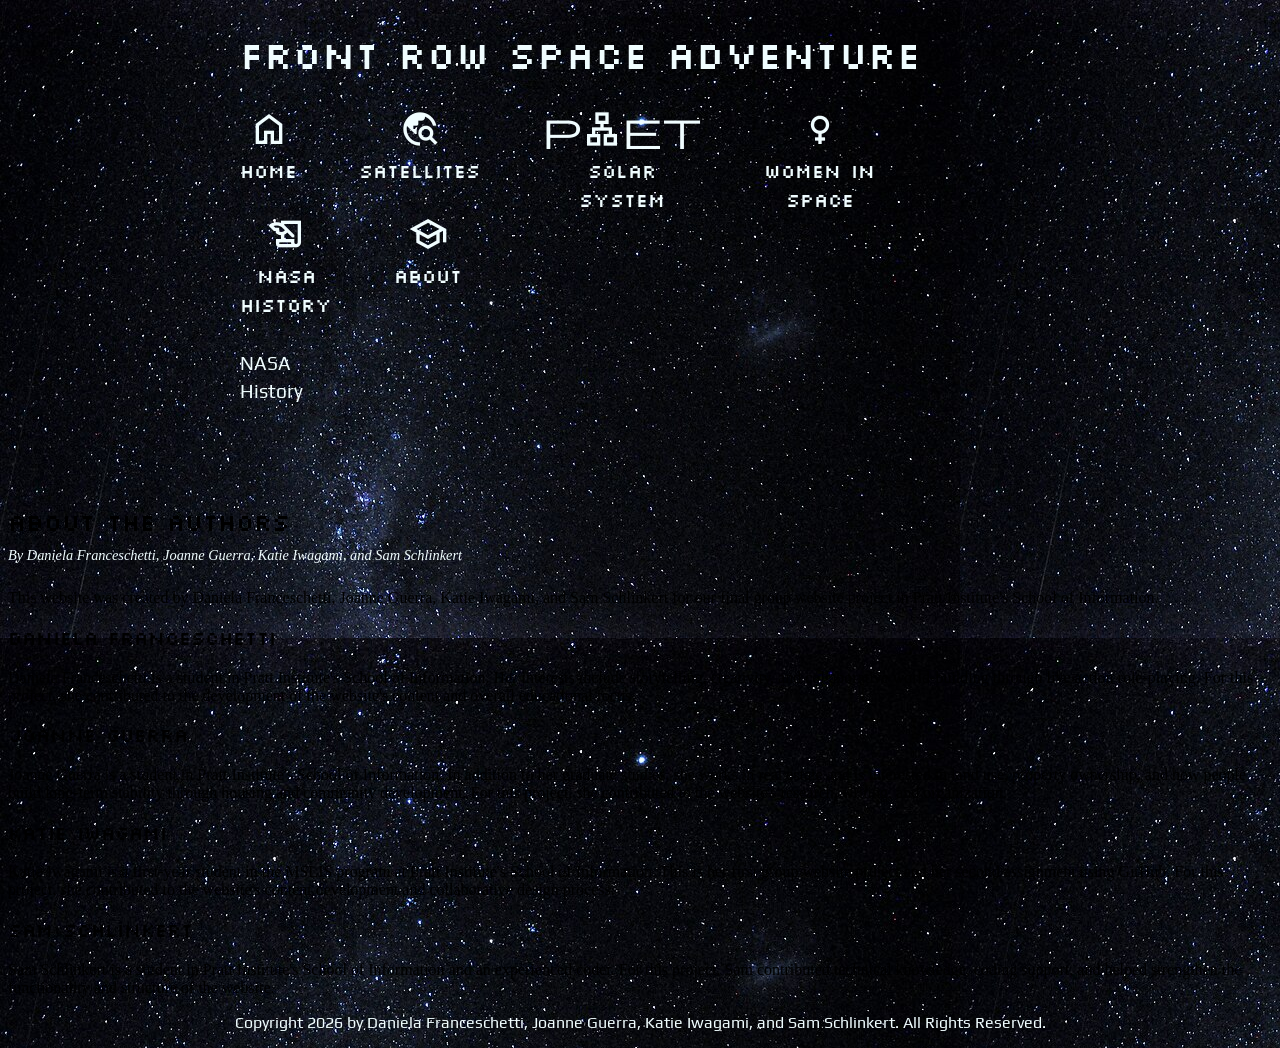
==== about.html @ 1d4fb904 "added about icon to top of menu" ====
<!DOCTYPE html>
<html lang="en">
<head>
    <meta charset="UTF-8">
    <meta name="viewport" content="width=device-width, initial-scale=1.0">
    <title>About the Authors</title>

    <link rel="preconnect" href="https://fonts.googleapis.com">
    <link rel="preconnect" href="https://fonts.gstatic.com" crossorigin>
    <link href="https://fonts.googleapis.com/css2?family=Play:wght@400;700&family=Silkscreen&display=swap" rel="stylesheet">

    <link rel="stylesheet" href="https://fonts.googleapis.com/css2?family=Material+Symbols+Outlined:opsz,wght,FILL,GRAD@20..48,100..700,0..1,-50..200&icon_names=female,globe_asia,history_edu,home,pets,planet,school,travel_explore">

    <link rel="stylesheet" href="style.css">
    <link rel="icon" type="image/x-icon" href="img/favicon.png">
</head>

<body>
    <div id="content">
        <h1>Front Row Space Adventure</h1>

     <div id="menu">
    <div class="menu-item">
        <a href="index.html">
            <span class="material-symbols-outlined">home</span>
            <br>
            Home
        </a>
    </div>

    <div class="menu-item">
        <a href="name.html">
            <span class="material-symbols-outlined">travel_explore</span>
            <br>
            Satellites
        </a>
    </div>

    <div class="menu-item">
        <a href="planets.html">
            <span class="material-symbols-outlined">planet</span>
            <br>
            Solar<br>System
        </a>
    </div>

    <div class="menu-item">
        <a href="women-in-space.html">
            <span class="material-symbols-outlined">female</span>
            <br>
            Women in<br>Space
        </a>
    </div>

    <div class="menu-item">
        <a href="history.html">
            <span class="material-symbols-outlined">history_edu</span>
            <br>
            NASA<br>History
        </a>
    </div>

    <div class="menu-item">
        <a href="about.html">
            <span class="material-symbols-outlined">school</span>
            <br>
            About
        </a>
    </div>
</div>
                    <br>
                    NASA<br>History
                </a>
            </div>
        </div>

        <h2>About the Authors</h2>
        <p class="byline">By Daniela Franceschetti, Joanne Guerra, Katie Iwagami, and Sam Schlinkert</p>

        <p>
            This website was created by Daniela Franceschetti, Joanne Guerra, Katie Iwagami, and Sam Schlinkert for our final group website project in Pratt Institute's School of Information.
        </p>

        <h3>Daniela Franceschetti</h3>
        <p>
            Daniela Franceschetti is a student in Pratt Institute's School of Information. Her interests include storytelling, creativity, and collaborative world-building through live action role-playing. For this project, she contributed to the development of the website's content and overall educational focus.
        </p>

        <h3>Joanne Guerra</h3>
        <p>
            Joanne Guerra is a student in Pratt Institute's School of Information. In addition to her graduate studies, she works in real estate and is interested in land use, property ownership, and how people build long-term stability through housing and community development. For this project, she contributed to the website's research, writing, and organization.
        </p>

        <h3>Katie Iwagami</h3>
        <p>
            Katie Iwagami is a first-year student in the MSLIS program at Pratt Institute's School of Information. This is her first group website project and her second assignment using GitHub. For this project, she contributed to the website's content development and collaborative design process.
        </p>

        <h3>Sam Schlinkert</h3>
        <p>
            Sam Schlinkert is a student in Pratt Institute's School of Information and an experienced coder. For this project, Sam contributed technical knowledge, coding support, and helped strengthen the functionality and structure of the website.
        </p>

        <p class="copyright">
            Copyright 2026 by Daniela Franceschetti, Joanne Guerra, Katie Iwagami, and Sam Schlinkert. All Rights Reserved.
        </p>
    </div>
</body>
</html>
---- style.css ----
/* 
    Note that we should validate our CSS with 
    https://jigsaw.w3.org/css-validator 
*/
body {
    background-image: url("img/night_sky.png");
}

.menu-item {
    display: inline-block;
    vertical-align: top;
    margin-right: 58px;
    text-align: center;
}

.menu-item a {
    color: #f0fdff !important;
    text-decoration: none;
    font-family: "Silkscreen", ui-monospace, 'Cascadia Code', 'Source Code Pro', Menlo, Consolas, 'DejaVu Sans Mono', monospace;
    font-weight: 400;
    font-style: normal;
}

#content {
    margin: 0px auto 100px auto;
    width: 800px;
    color: #f0fdff;
    font-size: 1.2em;
    font-family: "Play", "Courier Code", "Courier New", "Courier", ui-monospace, monospace;
    font-weight: 400;
    font-style: normal;
    line-height: 1.5;
}

h1, h2, h3, h4, h5, h6 {
    font-family: "Silkscreen", ui-monospace, 'Cascadia Code', 'Source Code Pro', Menlo, Consolas, 'DejaVu Sans Mono', monospace;
    font-weight: 400;
    font-style: normal;
}
a:link{
    color: #8ACE00;
}
a:visited{
    color:#FF46A2;
}
a:hover{
    color: #B6D4F1;
}
.material-symbols-outlined {
    font-variation-settings: "FILL" 0, "wght" 400, "GRAD" 0, "opsz" 24;
    font-size: 40px;
}
img {
    max-width: 100%;
    height: auto;
}
.tall-image {
    height: 500px;
    width: auto;
}
.wide-image {
    height: auto;
    width: 500px;
}
.copyright {
    color: #f0fdff;
    font-family: "Play", "Courier Code", "Courier New", "Courier", ui-monospace, monospace;
    font-weight: 400;
    text-align: center;
}
.byline {
    font-size: 0.9em;
    font-style: italic;
    margin-top: -10px;
    margin-bottom: 25px;
    color: #f0fdff;
}
.apa-reference {
    color: #f0fdff;
    font-family: "Play", "Courier Code", "Courier New", "Courier", ui-monospace, monospace;
    font-weight: 400;
    padding-left: 36px;
    text-indent: -36px;
}
.table-image {
    height: 400px;
    width: 300px;
}
/* To center an image or iframe, 
put it in a div with this class. */
.center-media {
    text-align: center;
}
.youtube-embed {
    width: 560px;
    height: 315px;
}
.history-image {
    width: 100%;
    max-width: 700px;
    display: block;
    margin: 20px 0px;
}
.caption {
    font-size: 0.85em;
    margin-top: -10px;
}

/* Photo of the Day CSS */ 
#photo-of-the-day-photo {
    text-align:center;
    background-color: #333;
    padding: 10px 0px 10px 0px;
}

#photo-of-the-day-photo img {
    height: 380px;
}
.photo-caption {
    background-color: #333;
    padding: 0px 13px 13px 13px;
}
.photo-caption figcaption {
    line-height: 1.4;
}

/* CSS for name.html page */
#satellite-form-container {
    margin-top: 35px;
}
#satellite-images-container {
    margin-top: 40px;
    text-align: center;
}
#satellite-images-container img {
    margin: 2px;
    width: 110px;
}
/* CSS for selfie.html */
#selfie-form-container {
    margin-top: 25px;
    margin-left:10px;
}
#selfie-container {
    z-index: 0;
    height: 530px;
    width: 544px;
    margin: 20px auto 20px auto;
    border-radius: 100px;
    padding-top: 20px;
    text-align:center;
    background-color: #DDDDDD66;
}
#selfie-helmet {
    position: relative;
    z-index: 2;
    height: 500px;
    width:500px;
}
#selfie-upload-by-user {
    /* When the page loads, we actually want to 
    hide this element UNTIL user uploads an image */
    display: none; 
    position: relative;
    z-index: 1;
    top: -373px;
    /* center it, even though it's position is set to relative */
    left: 50%;
    transform: translateX(-50%);
    object-fit: cover;
    height: 321px;
    width: 358px;
    border-radius: 34%;
}

/* Overwrite some styles for smartphones */
@media only screen and (max-width: 800px) {
    #content {
        width: 97%;
        font-size: 1em;
    }
    .menu-item {
        margin-right: 5px;
    }
    .menu-item a {
        font-size: 0.80em;
    }
    .material-symbols-outlined {
        font-size: 25px;
    }
    .youtube-embed {
        width: 100%;
        height: auto;
    }
    #selfie-container {
        width: 100%;
        height: 385px;
        text-align:center;
    }
    #selfie-helmet {
        width: 100%;
        height: 380px;
    }
    #selfie-upload-by-user {
        top: -77%;
        height: 271px;
        width: 70%;
    }
}
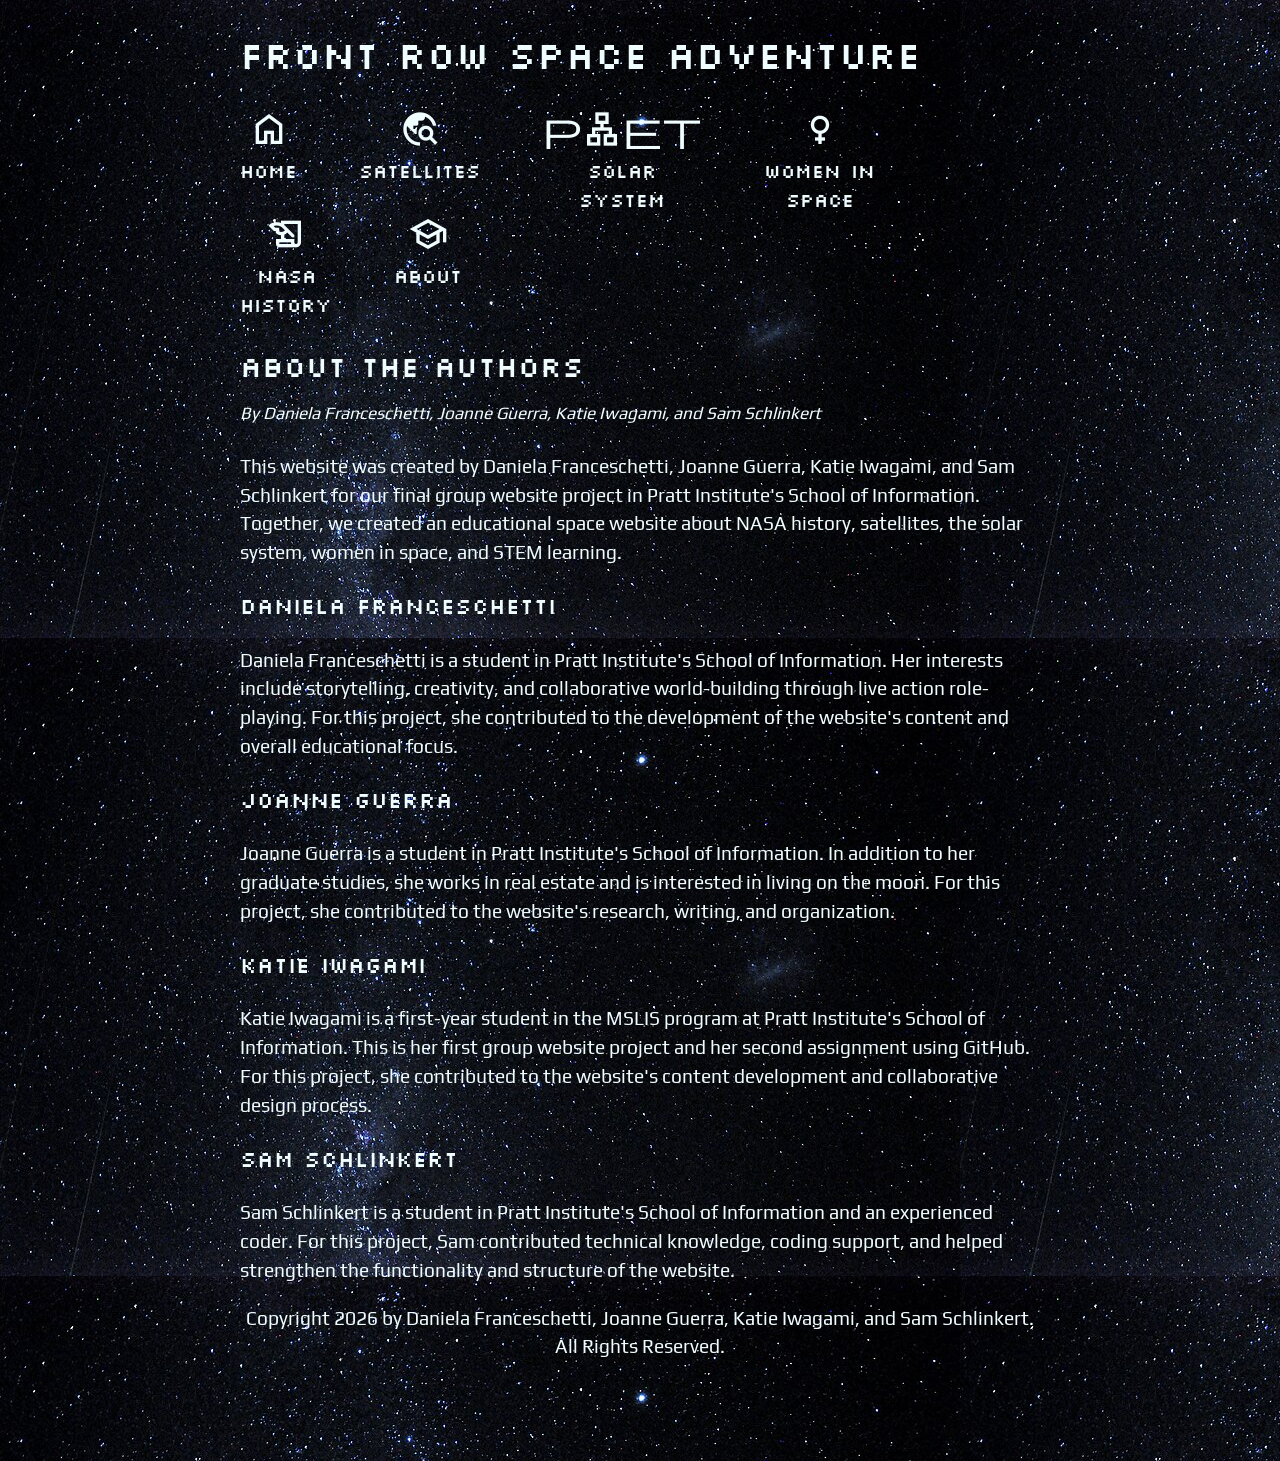
==== commit 292d69f6: "removed history issues for about.html Updated author descriptions and improved menu structure." ====
--- a/about.html
+++ b/about.html
@@ -7,8 +7,10 @@
 
     <link rel="preconnect" href="https://fonts.googleapis.com">
     <link rel="preconnect" href="https://fonts.gstatic.com" crossorigin>
+
     <link href="https://fonts.googleapis.com/css2?family=Play:wght@400;700&family=Silkscreen&display=swap" rel="stylesheet">
 
+    <!-- icon_names MUST be in alphabetical order -->
     <link rel="stylesheet" href="https://fonts.googleapis.com/css2?family=Material+Symbols+Outlined:opsz,wght,FILL,GRAD@20..48,100..700,0..1,-50..200&icon_names=female,globe_asia,history_edu,home,pets,planet,school,travel_explore">
 
     <link rel="stylesheet" href="style.css">
@@ -19,57 +21,52 @@
     <div id="content">
         <h1>Front Row Space Adventure</h1>
 
-     <div id="menu">
-    <div class="menu-item">
-        <a href="index.html">
-            <span class="material-symbols-outlined">home</span>
-            <br>
-            Home
-        </a>
-    </div>
+        <div id="menu">
+            <div class="menu-item">
+                <a href="index.html">
+                    <span class="material-symbols-outlined">home</span>
+                    <br>
+                    Home
+                </a>
+            </div>
 
-    <div class="menu-item">
-        <a href="name.html">
-            <span class="material-symbols-outlined">travel_explore</span>
-            <br>
-            Satellites
-        </a>
-    </div>
+            <div class="menu-item">
+                <a href="name.html">
+                    <span class="material-symbols-outlined">travel_explore</span>
+                    <br>
+                    Satellites
+                </a>
+            </div>
 
-    <div class="menu-item">
-        <a href="planets.html">
-            <span class="material-symbols-outlined">planet</span>
-            <br>
-            Solar<br>System
-        </a>
-    </div>
+            <div class="menu-item">
+                <a href="planets.html">
+                    <span class="material-symbols-outlined">planet</span>
+                    <br>
+                    Solar<br>System
+                </a>
+            </div>
 
-    <div class="menu-item">
-        <a href="women-in-space.html">
-            <span class="material-symbols-outlined">female</span>
-            <br>
-            Women in<br>Space
-        </a>
-    </div>
+            <div class="menu-item">
+                <a href="women-in-space.html">
+                    <span class="material-symbols-outlined">female</span>
+                    <br>
+                    Women in<br>Space
+                </a>
+            </div>
 
-    <div class="menu-item">
-        <a href="history.html">
-            <span class="material-symbols-outlined">history_edu</span>
-            <br>
-            NASA<br>History
-        </a>
-    </div>
-
-    <div class="menu-item">
-        <a href="about.html">
-            <span class="material-symbols-outlined">school</span>
-            <br>
-            About
-        </a>
-    </div>
-</div>
+            <div class="menu-item">
+                <a href="history.html">
+                    <span class="material-symbols-outlined">history_edu</span>
                     <br>
                     NASA<br>History
+                </a>
+            </div>
+
+            <div class="menu-item">
+                <a href="about.html">
+                    <span class="material-symbols-outlined">school</span>
+                    <br>
+                    About
                 </a>
             </div>
         </div>
@@ -78,7 +75,7 @@
         <p class="byline">By Daniela Franceschetti, Joanne Guerra, Katie Iwagami, and Sam Schlinkert</p>
 
         <p>
-            This website was created by Daniela Franceschetti, Joanne Guerra, Katie Iwagami, and Sam Schlinkert for our final group website project in Pratt Institute's School of Information.
+            This website was created by Daniela Franceschetti, Joanne Guerra, Katie Iwagami, and Sam Schlinkert for our final group website project in Pratt Institute's School of Information. Together, we created an educational space website about NASA history, satellites, the solar system, women in space, and STEM learning.
         </p>
 
         <h3>Daniela Franceschetti</h3>
@@ -88,7 +85,7 @@
 
         <h3>Joanne Guerra</h3>
         <p>
-            Joanne Guerra is a student in Pratt Institute's School of Information. In addition to her graduate studies, she works in real estate and is interested in land use, property ownership, and how people build long-term stability through housing and community development. For this project, she contributed to the website's research, writing, and organization.
+            Joanne Guerra is a student in Pratt Institute's School of Information. In addition to her graduate studies, she works in real estate and is interested in living on the moon. For this project, she contributed to the website's research, writing, and organization.
         </p>
 
         <h3>Katie Iwagami</h3>
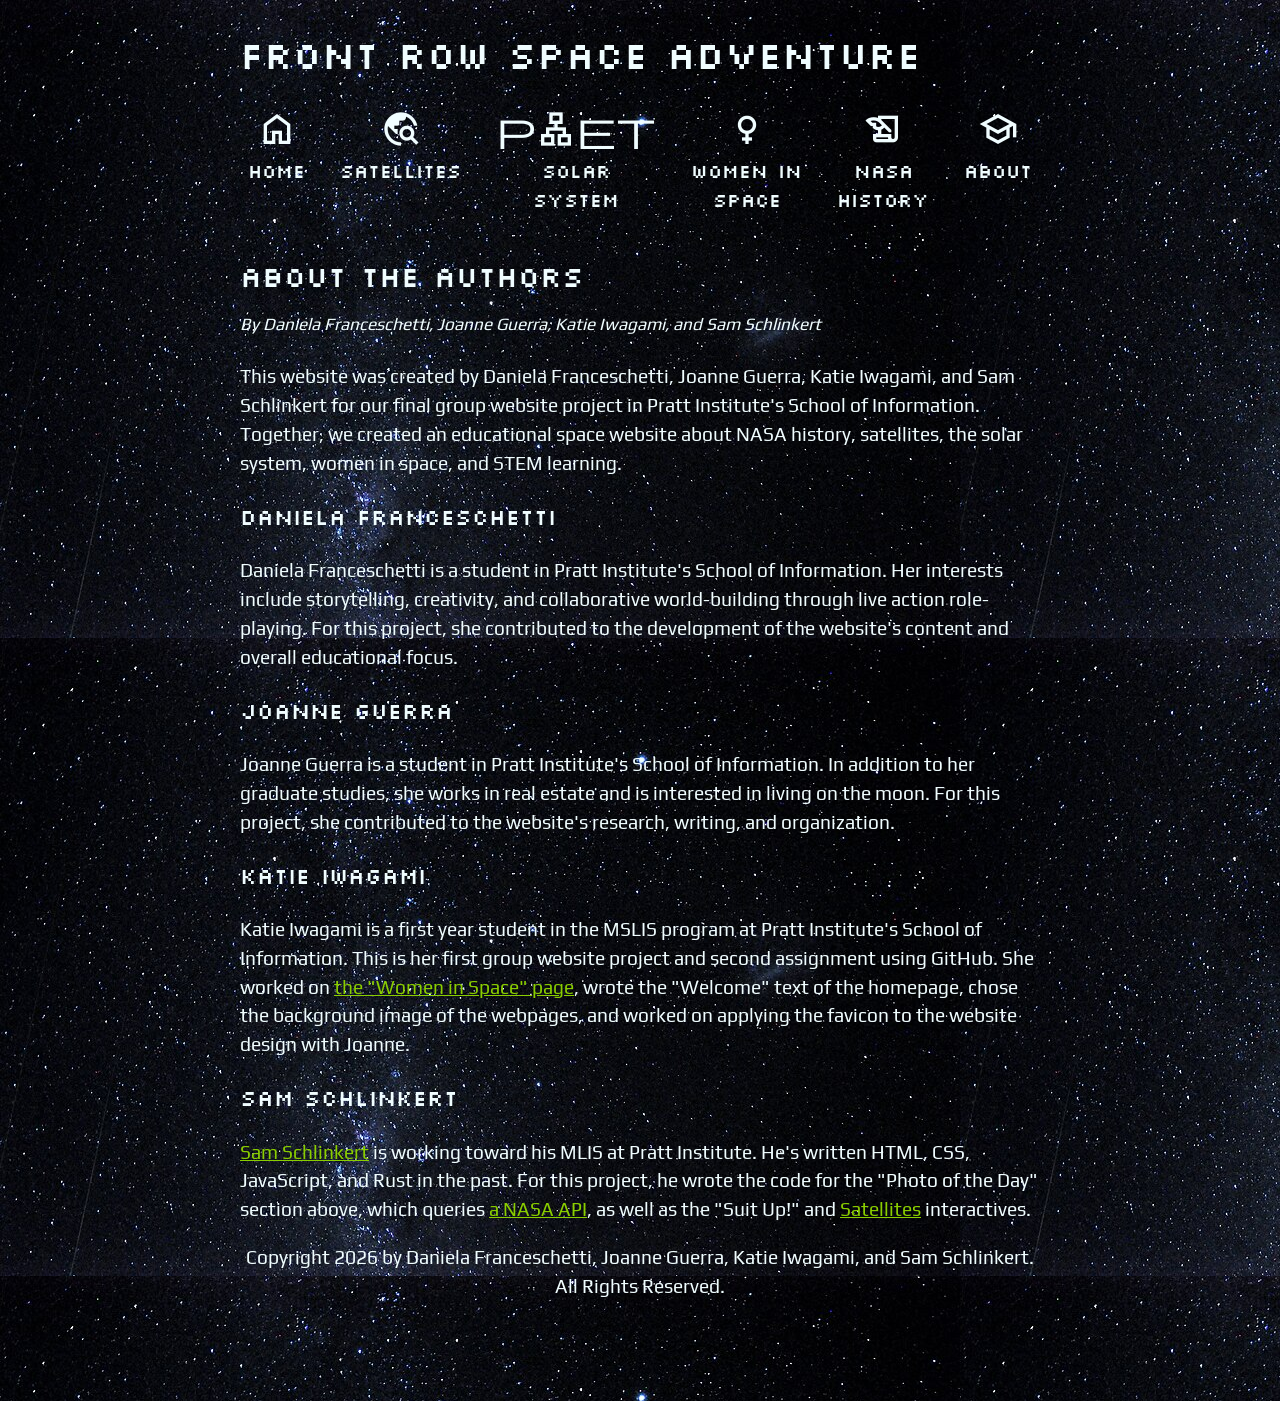
==== commit ace5127a: "updated katie and Sam" ====
--- a/about.html
+++ b/about.html
@@ -90,13 +90,14 @@
 
         <h3>Katie Iwagami</h3>
         <p>
-            Katie Iwagami is a first-year student in the MSLIS program at Pratt Institute's School of Information. This is her first group website project and her second assignment using GitHub. For this project, she contributed to the website's content development and collaborative design process.
-        </p>
+           Katie Iwagami is a first year student in the MSLIS program at Pratt Institute's School of Information. 
+                This is her first group website project and second assignment using GitHub. She worked on <a href="women-in-space.html">the "Women in Space" page</a>, wrote the
+                "Welcome" text of the homepage, chose the background image of the webpages, and worked on applying the favicon to the website design with Joanne.
 
         <h3>Sam Schlinkert</h3>
         <p>
-            Sam Schlinkert is a student in Pratt Institute's School of Information and an experienced coder. For this project, Sam contributed technical knowledge, coding support, and helped strengthen the functionality and structure of the website.
-        </p>
+                <a href="https://www.samschlinkert.com/">Sam Schlinkert</a> is working toward his MLIS at Pratt Institute. He's written HTML, CSS, JavaScript, and Rust in the past. For this project, he wrote the code for the "Photo of the Day" section above, which queries <a href="https://api.nasa.gov/">a NASA API</a>, as well as the "Suit Up!" and <a href="name.html">Satellites</a> interactives. 
+            </p>
 
         <p class="copyright">
             Copyright 2026 by Daniela Franceschetti, Joanne Guerra, Katie Iwagami, and Sam Schlinkert. All Rights Reserved.
--- a/style.css
+++ b/style.css
@@ -2,14 +2,22 @@
     Note that we should validate our CSS with 
     https://jigsaw.w3.org/css-validator 
 */
+
 body {
     background-image: url("img/night_sky.png");
 }
 
+/* Navigation menu */
+#menu {
+    display: flex;
+    justify-content: center;
+    align-items: flex-start;
+    gap: 35px;
+    flex-wrap: nowrap;
+    margin-bottom: 40px;
+}
+
 .menu-item {
-    display: inline-block;
-    vertical-align: top;
-    margin-right: 58px;
     text-align: center;
 }
 
@@ -37,37 +45,46 @@
     font-weight: 400;
     font-style: normal;
 }
-a:link{
+
+a:link {
     color: #8ACE00;
 }
-a:visited{
-    color:#FF46A2;
-}
-a:hover{
+
+a:visited {
+    color: #FF46A2;
+}
+
+a:hover {
     color: #B6D4F1;
 }
+
 .material-symbols-outlined {
     font-variation-settings: "FILL" 0, "wght" 400, "GRAD" 0, "opsz" 24;
     font-size: 40px;
 }
+
 img {
     max-width: 100%;
     height: auto;
 }
+
 .tall-image {
     height: 500px;
     width: auto;
 }
+
 .wide-image {
     height: auto;
     width: 500px;
 }
+
 .copyright {
     color: #f0fdff;
     font-family: "Play", "Courier Code", "Courier New", "Courier", ui-monospace, monospace;
     font-weight: 400;
     text-align: center;
 }
+
 .byline {
     font-size: 0.9em;
     font-style: italic;
@@ -75,6 +92,7 @@
     margin-bottom: 25px;
     color: #f0fdff;
 }
+
 .apa-reference {
     color: #f0fdff;
     font-family: "Play", "Courier Code", "Courier New", "Courier", ui-monospace, monospace;
@@ -82,33 +100,39 @@
     padding-left: 36px;
     text-indent: -36px;
 }
+
 .table-image {
     height: 400px;
     width: 300px;
 }
+
 /* To center an image or iframe, 
 put it in a div with this class. */
 .center-media {
     text-align: center;
 }
+
 .youtube-embed {
     width: 560px;
     height: 315px;
 }
+
 .history-image {
     width: 100%;
     max-width: 700px;
     display: block;
-    margin: 20px 0px;
-}
+    margin: 20px auto;
+}
+
 .caption {
     font-size: 0.85em;
     margin-top: -10px;
+    text-align: center;
 }
 
 /* Photo of the Day CSS */ 
 #photo-of-the-day-photo {
-    text-align:center;
+    text-align: center;
     background-color: #333;
     padding: 10px 0px 10px 0px;
 }
@@ -116,10 +140,12 @@
 #photo-of-the-day-photo img {
     height: 380px;
 }
+
 .photo-caption {
     background-color: #333;
     padding: 0px 13px 13px 13px;
 }
+
 .photo-caption figcaption {
     line-height: 1.4;
 }
@@ -128,19 +154,23 @@
 #satellite-form-container {
     margin-top: 35px;
 }
+
 #satellite-images-container {
     margin-top: 40px;
     text-align: center;
 }
+
 #satellite-images-container img {
     margin: 2px;
     width: 110px;
 }
+
 /* CSS for selfie.html */
 #selfie-form-container {
     margin-top: 25px;
-    margin-left:10px;
-}
+    margin-left: 10px;
+}
+
 #selfie-container {
     z-index: 0;
     height: 530px;
@@ -148,15 +178,17 @@
     margin: 20px auto 20px auto;
     border-radius: 100px;
     padding-top: 20px;
-    text-align:center;
+    text-align: center;
     background-color: #DDDDDD66;
 }
+
 #selfie-helmet {
     position: relative;
     z-index: 2;
     height: 500px;
-    width:500px;
-}
+    width: 500px;
+}
+
 #selfie-upload-by-user {
     /* When the page loads, we actually want to 
     hide this element UNTIL user uploads an image */
@@ -179,28 +211,40 @@
         width: 97%;
         font-size: 1em;
     }
+
+    #menu {
+        gap: 0px;
+        
+    }
+
     .menu-item {
-        margin-right: 5px;
-    }
+        width: 70px;
+    }
+
     .menu-item a {
-        font-size: 0.80em;
-    }
+        font-size: 0.70em;
+    }
+
     .material-symbols-outlined {
         font-size: 25px;
     }
+
     .youtube-embed {
         width: 100%;
         height: auto;
     }
+
     #selfie-container {
         width: 100%;
         height: 385px;
-        text-align:center;
-    }
+        text-align: center;
+    }
+
     #selfie-helmet {
         width: 100%;
         height: 380px;
     }
+
     #selfie-upload-by-user {
         top: -77%;
         height: 271px;
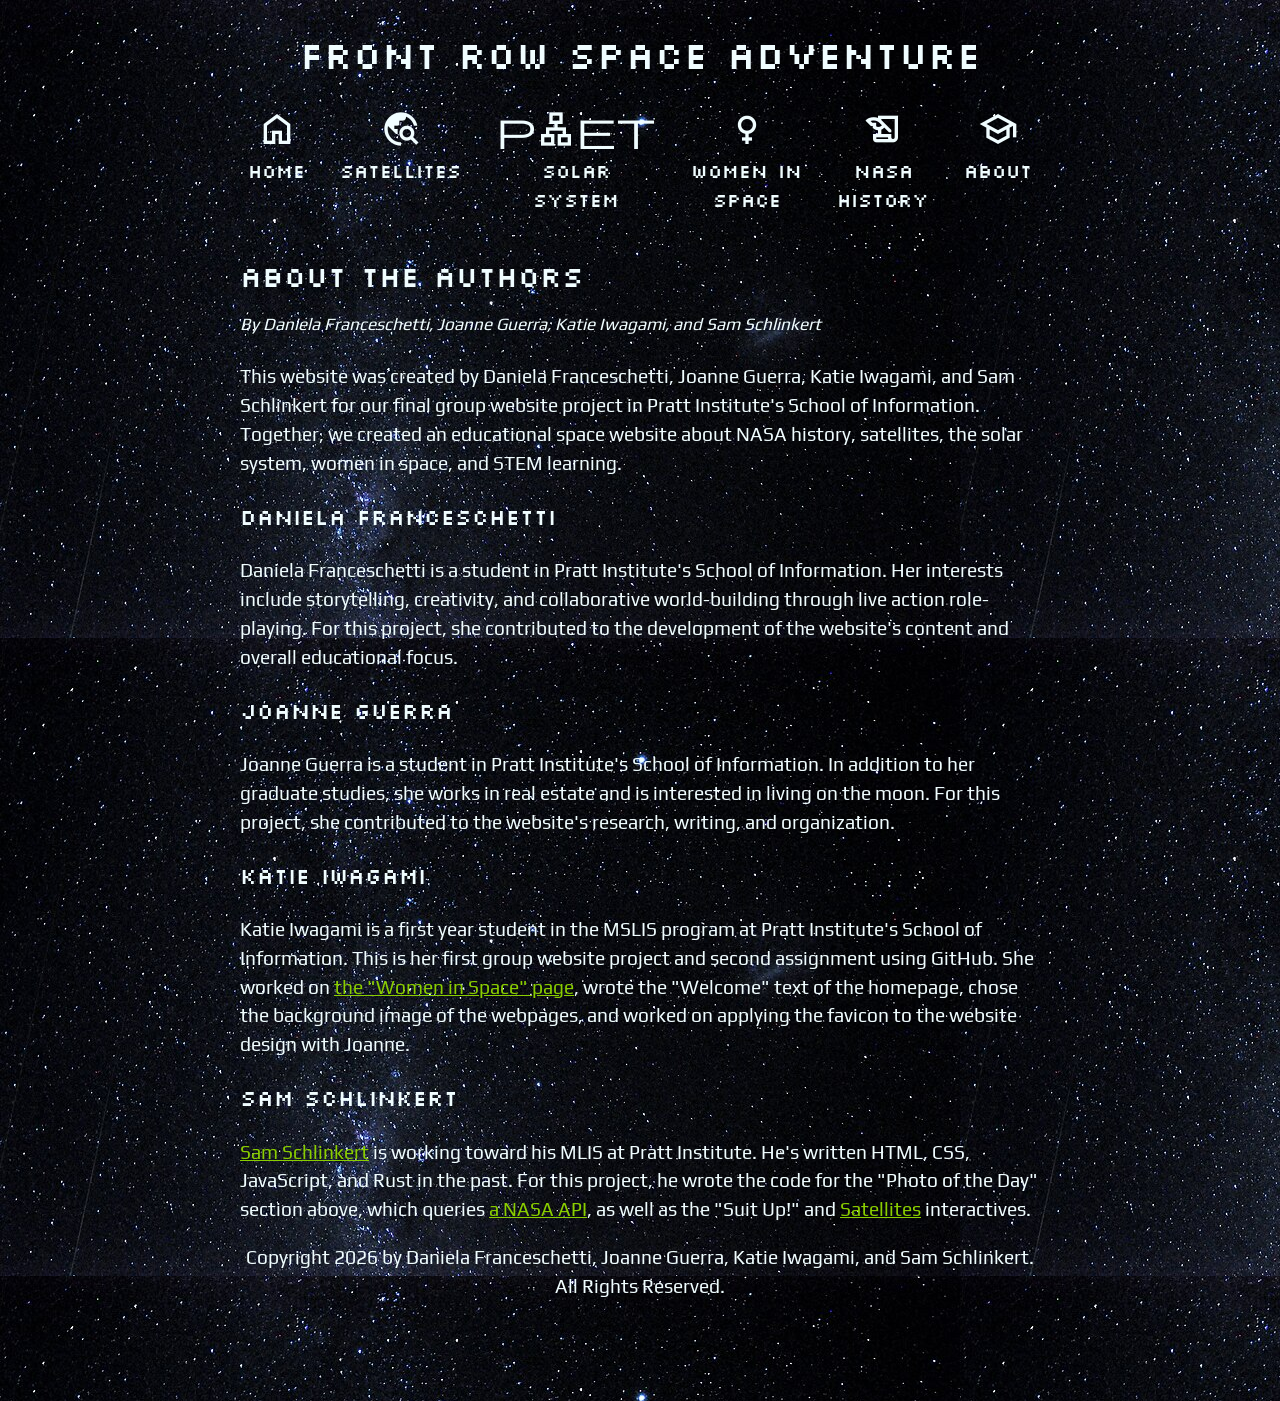
==== commit b1cd372a: "Fix paragraph closing tag in about.html" ====
--- a/about.html
+++ b/about.html
@@ -93,7 +93,7 @@
            Katie Iwagami is a first year student in the MSLIS program at Pratt Institute's School of Information. 
                 This is her first group website project and second assignment using GitHub. She worked on <a href="women-in-space.html">the "Women in Space" page</a>, wrote the
                 "Welcome" text of the homepage, chose the background image of the webpages, and worked on applying the favicon to the website design with Joanne.
-
+        </p>
         <h3>Sam Schlinkert</h3>
         <p>
                 <a href="https://www.samschlinkert.com/">Sam Schlinkert</a> is working toward his MLIS at Pratt Institute. He's written HTML, CSS, JavaScript, and Rust in the past. For this project, he wrote the code for the "Photo of the Day" section above, which queries <a href="https://api.nasa.gov/">a NASA API</a>, as well as the "Suit Up!" and <a href="name.html">Satellites</a> interactives. 
--- a/style.css
+++ b/style.css
@@ -46,6 +46,9 @@
     font-style: normal;
 }
 
+h1 {
+    text-align: center;
+}
 a:link {
     color: #8ACE00;
 }
@@ -219,6 +222,7 @@
 
     .menu-item {
         width: 70px;
+        line-height: 1.1;
     }
 
     .menu-item a {
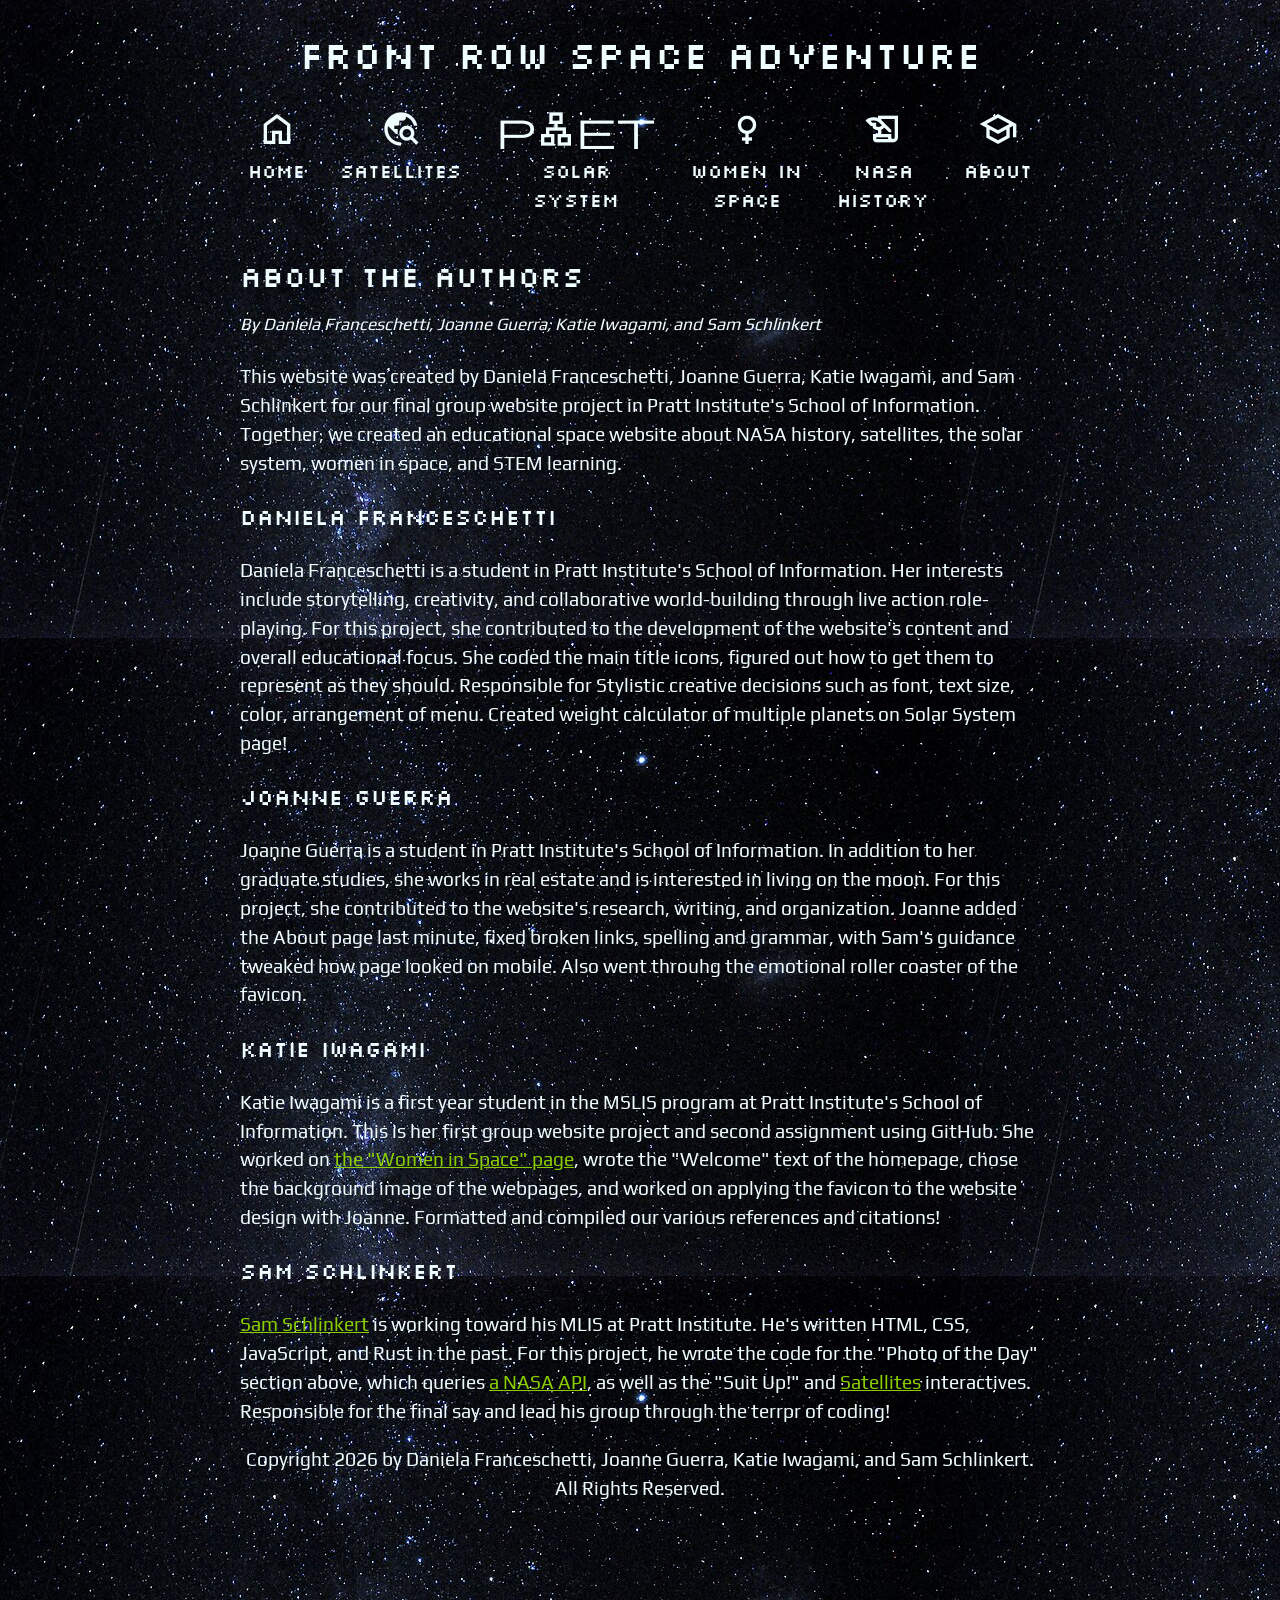
==== commit 1842a79c: "Update team member bios with additional details Expanded team member descriptions with additional co" ====
--- a/about.html
+++ b/about.html
@@ -80,28 +80,29 @@
 
         <h3>Daniela Franceschetti</h3>
         <p>
-            Daniela Franceschetti is a student in Pratt Institute's School of Information. Her interests include storytelling, creativity, and collaborative world-building through live action role-playing. For this project, she contributed to the development of the website's content and overall educational focus.
+            Daniela Franceschetti is a student in Pratt Institute's School of Information. Her interests include storytelling, creativity, and collaborative world-building through live action role-playing. For this project, she contributed to the development of the website's content and overall educational focus. She coded the main title icons, figured out how to get them to represent as they should.
+            Responsible for Stylistic creative decisions such as font, text size, color, arrangement of menu. Created weight calculator of multiple planets on Solar System page!
         </p>
 
         <h3>Joanne Guerra</h3>
         <p>
-            Joanne Guerra is a student in Pratt Institute's School of Information. In addition to her graduate studies, she works in real estate and is interested in living on the moon. For this project, she contributed to the website's research, writing, and organization.
+            Joanne Guerra is a student in Pratt Institute's School of Information. In addition to her graduate studies, she works in real estate and is interested in living on the moon. For this project, she contributed to the website's research, writing, and organization. Joanne added the About page last minute, fixed broken links, spelling and grammar, with Sam's guidance tweaked how page looked on mobile. Also went throuhg the emotional roller coaster of the favicon. 
         </p>
 
         <h3>Katie Iwagami</h3>
         <p>
            Katie Iwagami is a first year student in the MSLIS program at Pratt Institute's School of Information. 
                 This is her first group website project and second assignment using GitHub. She worked on <a href="women-in-space.html">the "Women in Space" page</a>, wrote the
-                "Welcome" text of the homepage, chose the background image of the webpages, and worked on applying the favicon to the website design with Joanne.
+                "Welcome" text of the homepage, chose the background image of the webpages, and worked on applying the favicon to the website design with Joanne. Formatted and compiled our various references and citations!
         </p>
         <h3>Sam Schlinkert</h3>
         <p>
-                <a href="https://www.samschlinkert.com/">Sam Schlinkert</a> is working toward his MLIS at Pratt Institute. He's written HTML, CSS, JavaScript, and Rust in the past. For this project, he wrote the code for the "Photo of the Day" section above, which queries <a href="https://api.nasa.gov/">a NASA API</a>, as well as the "Suit Up!" and <a href="name.html">Satellites</a> interactives. 
+                <a href="https://www.samschlinkert.com/">Sam Schlinkert</a> is working toward his MLIS at Pratt Institute. He's written HTML, CSS, JavaScript, and Rust in the past. For this project, he wrote the code for the "Photo of the Day" section above, which queries <a href="https://api.nasa.gov/">a NASA API</a>, as well as the "Suit Up!" and <a href="name.html">Satellites</a> interactives. Responsible for the final say and lead his group through the terrpr of coding! 
             </p>
 
-        <p class="copyright">
-            Copyright 2026 by Daniela Franceschetti, Joanne Guerra, Katie Iwagami, and Sam Schlinkert. All Rights Reserved.
-        </p>
+       <p class="copyright">
+    Copyright 2026 by Daniela Franceschetti, Joanne Guerra, Katie Iwagami, and Sam Schlinkert. All Rights Reserved.
+</p>
     </div>
 </body>
 </html>
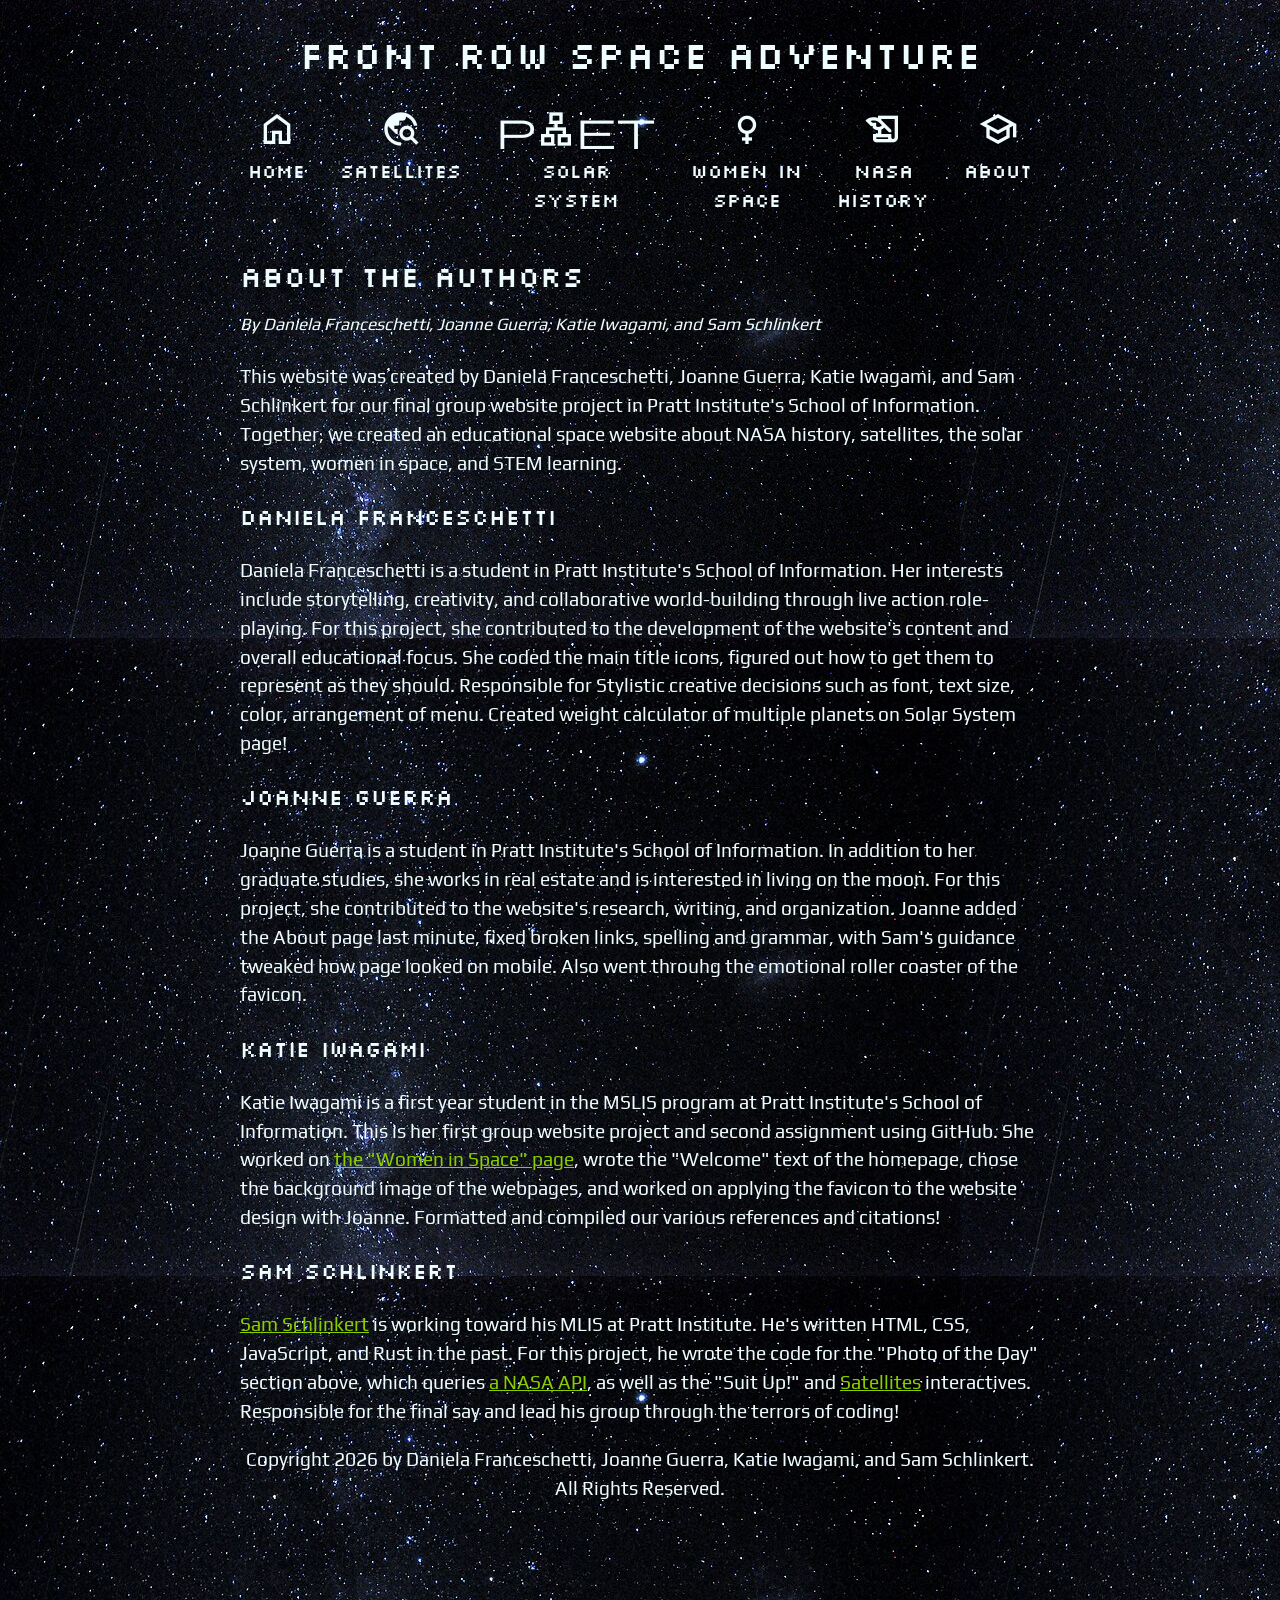
==== commit 7325f029: "fix typo in about.html" ====
--- a/about.html
+++ b/about.html
@@ -97,7 +97,7 @@
         </p>
         <h3>Sam Schlinkert</h3>
         <p>
-                <a href="https://www.samschlinkert.com/">Sam Schlinkert</a> is working toward his MLIS at Pratt Institute. He's written HTML, CSS, JavaScript, and Rust in the past. For this project, he wrote the code for the "Photo of the Day" section above, which queries <a href="https://api.nasa.gov/">a NASA API</a>, as well as the "Suit Up!" and <a href="name.html">Satellites</a> interactives. Responsible for the final say and lead his group through the terrpr of coding! 
+                <a href="https://www.samschlinkert.com/">Sam Schlinkert</a> is working toward his MLIS at Pratt Institute. He's written HTML, CSS, JavaScript, and Rust in the past. For this project, he wrote the code for the "Photo of the Day" section above, which queries <a href="https://api.nasa.gov/">a NASA API</a>, as well as the "Suit Up!" and <a href="name.html">Satellites</a> interactives. Responsible for the final say and lead his group through the terrors of coding! 
             </p>
 
        <p class="copyright">
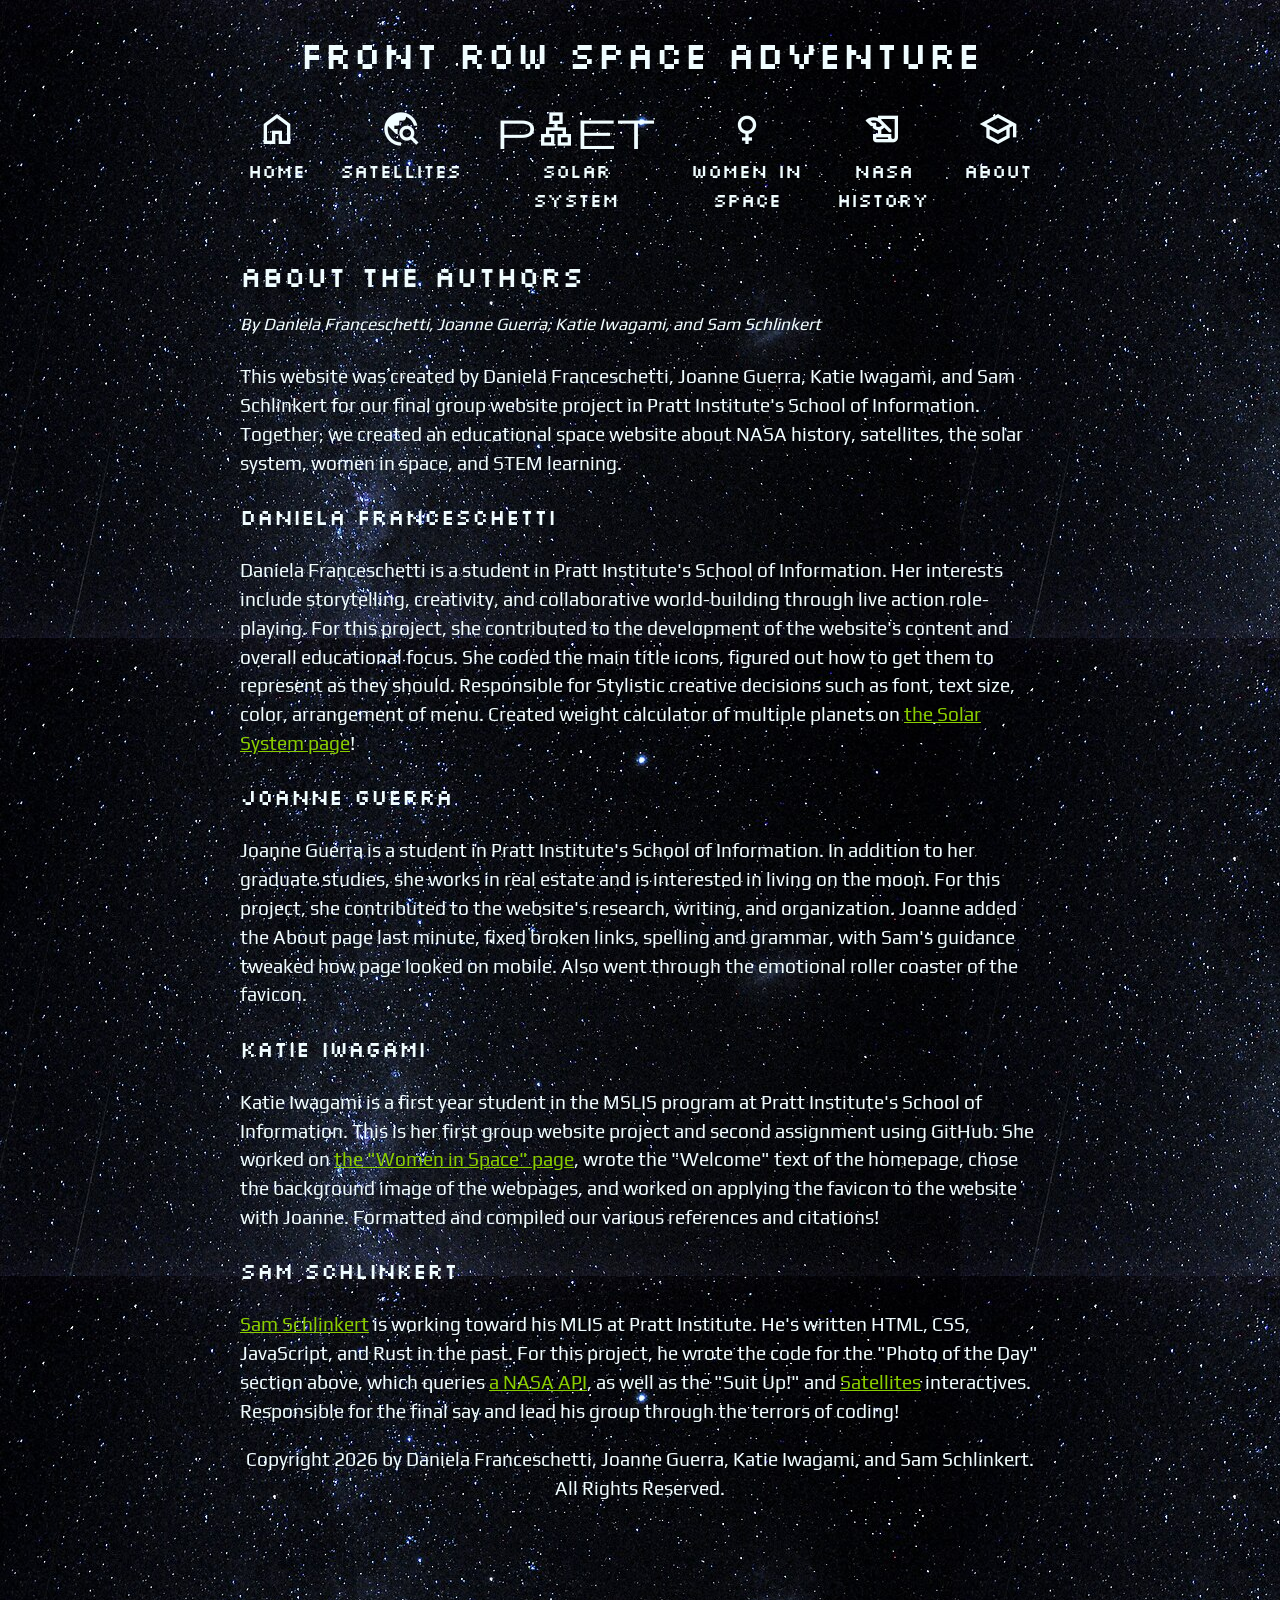
==== commit 0012469a: "Clean up formatting and indentation of about.html" ====
--- a/about.html
+++ b/about.html
@@ -1,108 +1,103 @@
 <!DOCTYPE html>
 <html lang="en">
-<head>
-    <meta charset="UTF-8">
-    <meta name="viewport" content="width=device-width, initial-scale=1.0">
-    <title>About the Authors</title>
-
-    <link rel="preconnect" href="https://fonts.googleapis.com">
-    <link rel="preconnect" href="https://fonts.gstatic.com" crossorigin>
-
-    <link href="https://fonts.googleapis.com/css2?family=Play:wght@400;700&family=Silkscreen&display=swap" rel="stylesheet">
-
-    <!-- icon_names MUST be in alphabetical order -->
-    <link rel="stylesheet" href="https://fonts.googleapis.com/css2?family=Material+Symbols+Outlined:opsz,wght,FILL,GRAD@20..48,100..700,0..1,-50..200&icon_names=female,globe_asia,history_edu,home,pets,planet,school,travel_explore">
-
-    <link rel="stylesheet" href="style.css">
-    <link rel="icon" type="image/x-icon" href="img/favicon.png">
-</head>
-
-<body>
-    <div id="content">
-        <h1>Front Row Space Adventure</h1>
-
-        <div id="menu">
-            <div class="menu-item">
-                <a href="index.html">
+    <head>
+        <meta charset="UTF-8">
+        <meta name="viewport" content="width=device-width, initial-scale=1.0">
+        <title>About the Authors</title>
+        <link rel="preconnect" href="https://fonts.googleapis.com">
+        <link rel="preconnect" href="https://fonts.gstatic.com" crossorigin>
+        <link href="https://fonts.googleapis.com/css2?family=Play:wght@400;700&family=Silkscreen&display=swap" rel="stylesheet">
+        <!-- icon_names MUST be in alphabetical order -->
+        <link rel="stylesheet" href="https://fonts.googleapis.com/css2?family=Material+Symbols+Outlined:opsz,wght,FILL,GRAD@20..48,100..700,0..1,-50..200&icon_names=female,globe_asia,history_edu,home,pets,planet,school,travel_explore">
+        <link rel="stylesheet" href="style.css">
+        <link rel="icon" type="image/x-icon" href="img/favicon.png">
+    </head>
+    <body>
+        <div id="content">
+            <h1>Front Row Space Adventure</h1>
+            <div id="menu">
+                <div class="menu-item">
+                    <a href="index.html">
                     <span class="material-symbols-outlined">home</span>
                     <br>
                     Home
-                </a>
-            </div>
-
-            <div class="menu-item">
-                <a href="name.html">
+                    </a>
+                </div>
+                <div class="menu-item">
+                    <a href="name.html">
                     <span class="material-symbols-outlined">travel_explore</span>
                     <br>
                     Satellites
-                </a>
-            </div>
-
-            <div class="menu-item">
-                <a href="planets.html">
+                    </a>
+                </div>
+                <div class="menu-item">
+                    <a href="planets.html">
                     <span class="material-symbols-outlined">planet</span>
                     <br>
                     Solar<br>System
-                </a>
-            </div>
-
-            <div class="menu-item">
-                <a href="women-in-space.html">
+                    </a>
+                </div>
+                <div class="menu-item">
+                    <a href="women-in-space.html">
                     <span class="material-symbols-outlined">female</span>
                     <br>
                     Women in<br>Space
-                </a>
-            </div>
-
-            <div class="menu-item">
-                <a href="history.html">
+                    </a>
+                </div>
+                <div class="menu-item">
+                    <a href="history.html">
                     <span class="material-symbols-outlined">history_edu</span>
                     <br>
                     NASA<br>History
-                </a>
-            </div>
-
-            <div class="menu-item">
-                <a href="about.html">
+                    </a>
+                </div>
+                <div class="menu-item">
+                    <a href="about.html">
                     <span class="material-symbols-outlined">school</span>
                     <br>
                     About
-                </a>
+                    </a>
+                </div>
             </div>
+            <h2>About the Authors</h2>
+            <p class="byline">By Daniela Franceschetti, Joanne Guerra, Katie Iwagami, and Sam Schlinkert</p>
+            <p>
+                This website was created by Daniela Franceschetti, Joanne Guerra, Katie Iwagami, and Sam 
+                Schlinkert for our final group website project in Pratt Institute's School of Information. 
+                Together, we created an educational space website about NASA history, satellites, the solar 
+                system, women in space, and STEM learning.
+            </p>
+            <h3>Daniela Franceschetti</h3>
+            <p>
+                Daniela Franceschetti is a student in Pratt Institute's School of Information. Her interests 
+                include storytelling, creativity, and collaborative world-building through live action 
+                role-playing. For this project, she contributed to the development of the website's content 
+                and overall educational focus. She coded the main title icons, figured out how to get them to 
+                represent as they should. Responsible for Stylistic creative decisions such as font, text size, color, arrangement of menu. Created weight calculator of multiple planets on <a href="planets.html">the Solar System page</a>!
+            </p>
+            <h3>Joanne Guerra</h3>
+            <p>
+                Joanne Guerra is a student in Pratt Institute's School of Information. In addition to her graduate studies, she works in real estate and is interested in living on the moon. For this project, she contributed to the website's research, writing, and organization. Joanne added the About page last minute, fixed broken links, spelling and grammar, with Sam's guidance tweaked how page looked on mobile. Also went through the emotional roller coaster of the favicon. 
+            </p>
+            <h3>Katie Iwagami</h3>
+            <p>
+                Katie Iwagami is a first year student in the MSLIS program at Pratt Institute's School of Information. 
+                This is her first group website project and second assignment using GitHub. She worked on <a href="women-in-space.html">the "Women in Space" page</a>, wrote the
+                "Welcome" text of the homepage, chose the background image of the webpages, and worked on 
+                applying the favicon to the website with Joanne. Formatted and compiled our various references 
+                and citations!
+            </p>
+            <h3>Sam Schlinkert</h3>
+            <p>
+                <a href="https://www.samschlinkert.com/">Sam Schlinkert</a> is working toward his MLIS at Pratt Institute. He's written HTML, CSS, JavaScript, and Rust in the past. For this project, he wrote the code for the "Photo of the Day" section above, which queries 
+                <a href="https://api.nasa.gov/">a NASA API</a>, as well as the "Suit Up!" 
+                and <a href="name.html">Satellites</a> interactives. Responsible for the final say and 
+                lead his group through the terrors of coding! 
+            </p>
+            <p class="copyright">
+                Copyright 2026 by Daniela Franceschetti, Joanne Guerra, Katie Iwagami, and Sam Schlinkert. 
+                All Rights Reserved.
+            </p>
         </div>
-
-        <h2>About the Authors</h2>
-        <p class="byline">By Daniela Franceschetti, Joanne Guerra, Katie Iwagami, and Sam Schlinkert</p>
-
-        <p>
-            This website was created by Daniela Franceschetti, Joanne Guerra, Katie Iwagami, and Sam Schlinkert for our final group website project in Pratt Institute's School of Information. Together, we created an educational space website about NASA history, satellites, the solar system, women in space, and STEM learning.
-        </p>
-
-        <h3>Daniela Franceschetti</h3>
-        <p>
-            Daniela Franceschetti is a student in Pratt Institute's School of Information. Her interests include storytelling, creativity, and collaborative world-building through live action role-playing. For this project, she contributed to the development of the website's content and overall educational focus. She coded the main title icons, figured out how to get them to represent as they should.
-            Responsible for Stylistic creative decisions such as font, text size, color, arrangement of menu. Created weight calculator of multiple planets on Solar System page!
-        </p>
-
-        <h3>Joanne Guerra</h3>
-        <p>
-            Joanne Guerra is a student in Pratt Institute's School of Information. In addition to her graduate studies, she works in real estate and is interested in living on the moon. For this project, she contributed to the website's research, writing, and organization. Joanne added the About page last minute, fixed broken links, spelling and grammar, with Sam's guidance tweaked how page looked on mobile. Also went throuhg the emotional roller coaster of the favicon. 
-        </p>
-
-        <h3>Katie Iwagami</h3>
-        <p>
-           Katie Iwagami is a first year student in the MSLIS program at Pratt Institute's School of Information. 
-                This is her first group website project and second assignment using GitHub. She worked on <a href="women-in-space.html">the "Women in Space" page</a>, wrote the
-                "Welcome" text of the homepage, chose the background image of the webpages, and worked on applying the favicon to the website design with Joanne. Formatted and compiled our various references and citations!
-        </p>
-        <h3>Sam Schlinkert</h3>
-        <p>
-                <a href="https://www.samschlinkert.com/">Sam Schlinkert</a> is working toward his MLIS at Pratt Institute. He's written HTML, CSS, JavaScript, and Rust in the past. For this project, he wrote the code for the "Photo of the Day" section above, which queries <a href="https://api.nasa.gov/">a NASA API</a>, as well as the "Suit Up!" and <a href="name.html">Satellites</a> interactives. Responsible for the final say and lead his group through the terrors of coding! 
-            </p>
-
-       <p class="copyright">
-    Copyright 2026 by Daniela Franceschetti, Joanne Guerra, Katie Iwagami, and Sam Schlinkert. All Rights Reserved.
-</p>
-    </div>
-</body>
+    </body>
 </html>
